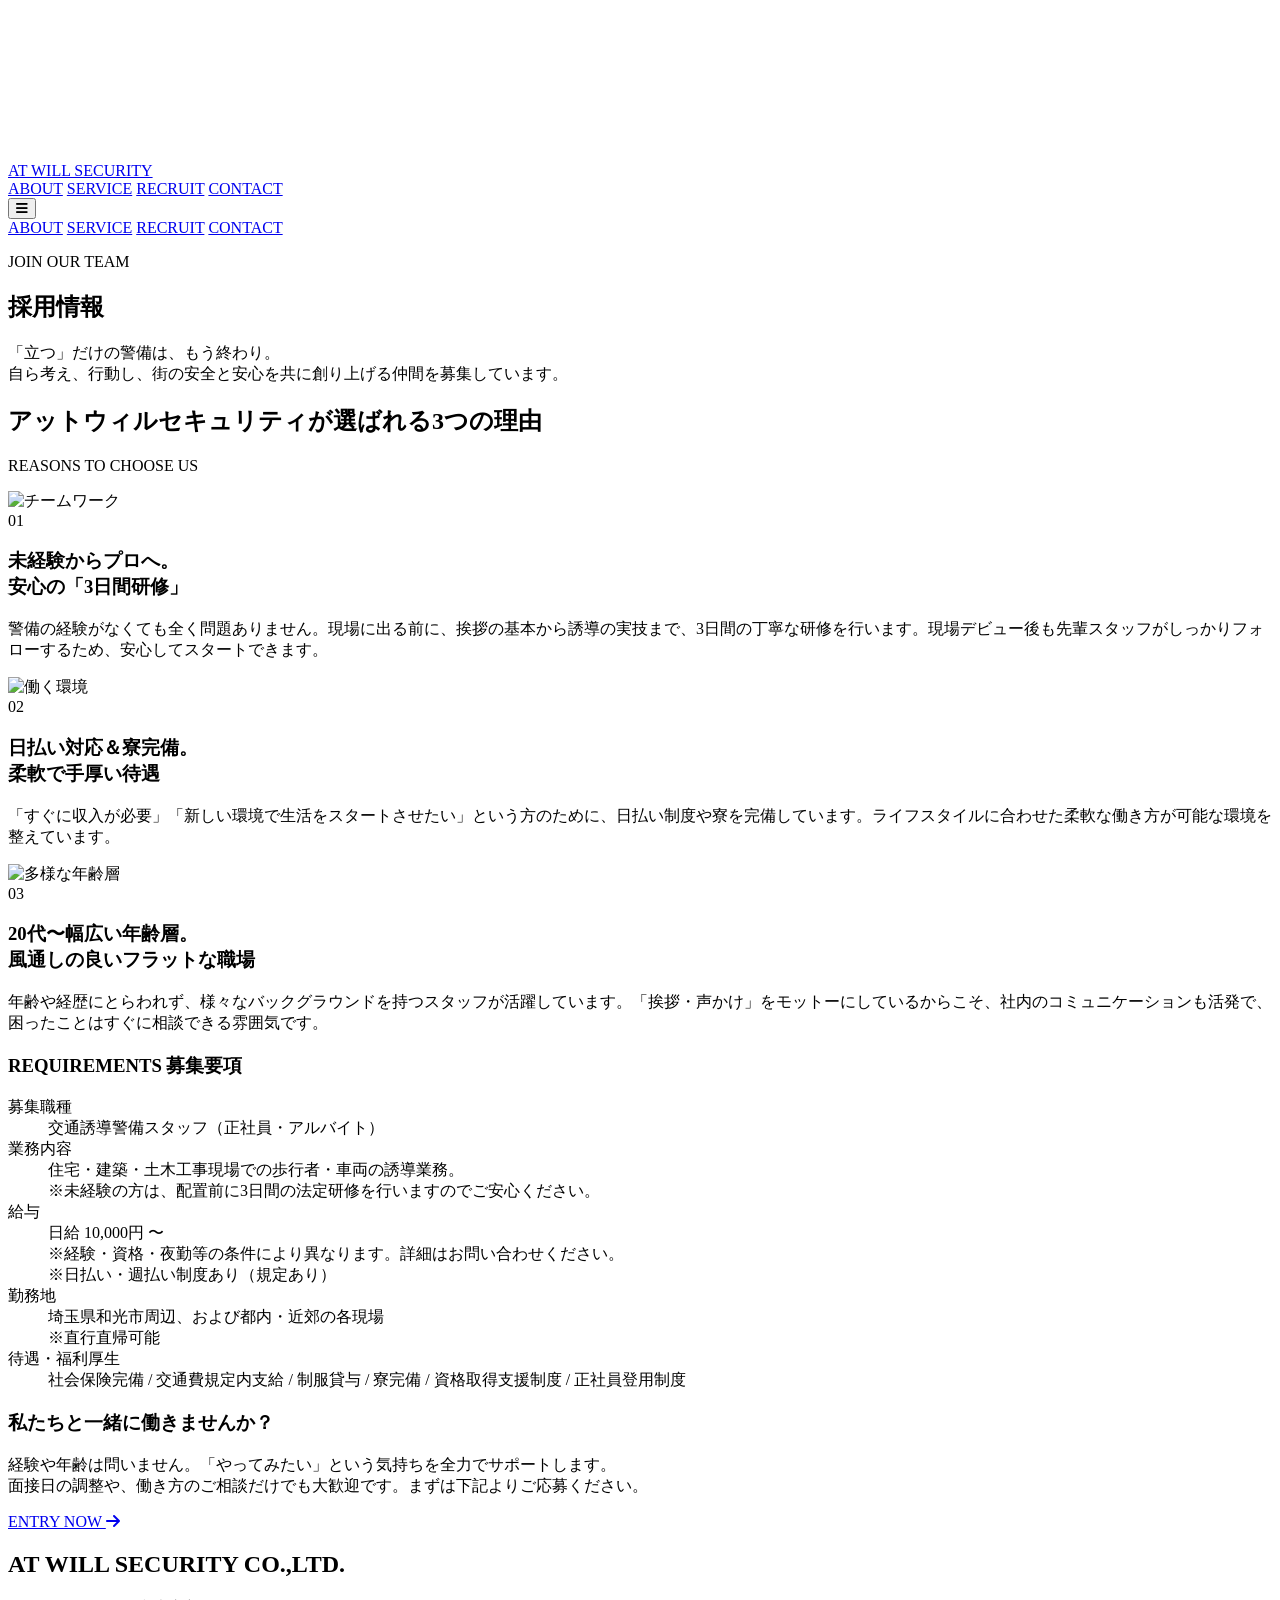
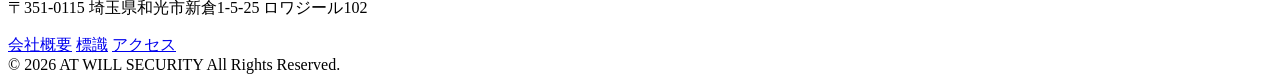
==== recruit.html @ ae8d3de5 "Create recruit.html" ====
<!DOCTYPE html>
<html lang="ja">
<head>
  <meta charset="UTF-8">
  <meta name="viewport" content="width=device-width, initial-scale=1.0">
  <title>採用情報 | アットウィルセキュリティ株式会社</title>
  <script src="https://cdn.tailwindcss.com"></script>
  <link href="https://fonts.googleapis.com/css2?family=Montserrat:wght@400;700&family=Noto+Sans+JP:wght@300;400;700;900&display=swap" rel="stylesheet">
  <link rel="stylesheet" href="https://cdnjs.cloudflare.com/ajax/libs/font-awesome/6.4.0/css/all.min.css">
  <link rel="stylesheet" href="style.css">
  <script>
    tailwind.config = {
      theme: {
        extend: {
          fontFamily: {
            sans: ['Noto Sans JP', 'sans-serif'],
            en: ['Montserrat', 'sans-serif'],
          },
          colors: {
            navy: { 900: '#0a192f', 800: '#112240' },
            accent: '#00e5ff',
          }
        }
      }
    }
  </script>
</head>
<body class="bg-navy-900 text-white font-sans antialiased">

  <!-- 動きのある背景 (Canvas) -->
  <canvas id="bg-canvas" class="fixed inset-0 z-0 pointer-events-none opacity-40"></canvas>

  <div class="relative z-10">
<!-- 共通ヘッダー -->
    <header class="fixed top-0 w-full flex justify-between items-center py-5 px-6 md:px-12 bg-navy-900/95 backdrop-blur-md border-b border-white/10 z-40">
      <div class="font-en font-bold text-lg md:text-xl tracking-wider">
        <a href="index.html" class="hover:text-accent transition-colors">AT WILL SECURITY</a>
      </div>
      <nav class="hidden md:flex gap-8 text-sm font-en tracking-widest">
        <a href="company.html" class="hover:text-accent transition-colors">ABOUT</a>
        <a href="service.html" class="hover:text-accent transition-colors">SERVICE</a>
        <a href="recruit.html" class="hover:text-accent transition-colors">RECRUIT</a>
        <a href="contact.html" class="hover:text-accent transition-colors">CONTACT</a>
      </nav>
      <!-- スマホ用メニューボタン -->
      <button id="mobile-menu-btn" class="md:hidden text-white focus:outline-none z-50">
        <i class="fa-solid fa-bars text-2xl"></i>
      </button>
    </header>

    <!-- 共通スマホメニュー -->
    <div id="mobile-menu" class="hidden fixed inset-0 bg-navy-900/95 backdrop-blur-lg z-30 flex flex-col justify-center items-center">
      <nav class="flex flex-col gap-8 text-xl font-en tracking-widest text-center">
        <a href="company.html" class="hover:text-accent transition-colors">ABOUT</a>
        <a href="service.html" class="hover:text-accent transition-colors">SERVICE</a>
        <a href="recruit.html" class="hover:text-accent transition-colors">RECRUIT</a>
        <a href="contact.html" class="hover:text-accent transition-colors">CONTACT</a>
      </nav>
    </div>
    
    <!-- ページタイトル (Hero) -->
    <section class="pt-40 pb-20 px-6 md:px-24 bg-gradient-to-b from-navy-800/80 to-navy-900/80">
      <div class="max-w-5xl mx-auto">
        <p class="text-accent font-en tracking-[0.3em] mb-4 text-sm">JOIN OUR TEAM</p>
        <h1 class="text-3xl md:text-5xl font-black mb-8 border-l-4 border-accent pl-6 leading-tight">
          採用情報
        </h1>
        <p class="text-gray-300 leading-relaxed max-w-3xl text-base md:text-lg">
          「立つ」だけの警備は、もう終わり。<br class="hidden md:block">
          自ら考え、行動し、街の安全と安心を共に創り上げる仲間を募集しています。
        </p>
      </div>
    </section>

    <!-- アットウィルが選ばれる理由 (Benefits) -->
    <div class="max-w-5xl mx-auto px-6 md:px-24 py-16">
      <div class="mb-16 text-center md:text-left">
        <h2 class="text-2xl md:text-3xl font-bold mb-2">アットウィルセキュリティが選ばれる<span class="text-accent">3つの理由</span></h2>
        <p class="text-gray-400 text-sm">REASONS TO CHOOSE US</p>
      </div>

      <!-- 理由1 -->
      <section class="mb-20 flex flex-col md:flex-row gap-10 items-center">
        <div class="md:w-1/2 w-full h-[250px] relative overflow-hidden group">
          <div class="absolute inset-0 bg-accent/20 z-10 mix-blend-overlay group-hover:bg-transparent transition duration-500"></div>
          <img src="https://images.unsplash.com/photo-1521737604893-d14cc237f11d?auto=format&fit=crop&q=80&w=800" alt="チームワーク" class="w-full h-full object-cover grayscale opacity-70 group-hover:grayscale-0 group-hover:opacity-100 transition duration-700">
        </div>
        <div class="md:w-1/2 border-l border-white/20 pl-8 py-4">
          <span class="text-accent font-en text-xl font-bold mb-2 block">01</span>
          <h3 class="text-xl md:text-2xl font-bold mb-4">未経験からプロへ。<br>安心の「3日間研修」</h3>
          <p class="text-gray-300 leading-loose text-sm md:text-base">
            警備の経験がなくても全く問題ありません。現場に出る前に、挨拶の基本から誘導の実技まで、3日間の丁寧な研修を行います。現場デビュー後も先輩スタッフがしっかりフォローするため、安心してスタートできます。
          </p>
        </div>
      </section>

      <!-- 理由2 -->
      <section class="mb-20 flex flex-col md:flex-row-reverse gap-10 items-center">
        <div class="md:w-1/2 w-full h-[250px] relative overflow-hidden group">
          <div class="absolute inset-0 bg-accent/20 z-10 mix-blend-overlay group-hover:bg-transparent transition duration-500"></div>
          <img src="https://images.unsplash.com/photo-1600880292203-757bb62b4baf?auto=format&fit=crop&q=80&w=800" alt="働く環境" class="w-full h-full object-cover grayscale opacity-70 group-hover:grayscale-0 group-hover:opacity-100 transition duration-700">
        </div>
        <div class="md:w-1/2 border-l md:border-l-0 md:border-r border-white/20 pl-8 md:pl-0 md:pr-8 py-4 text-left md:text-right">
          <span class="text-accent font-en text-xl font-bold mb-2 block">02</span>
          <h3 class="text-xl md:text-2xl font-bold mb-4">日払い対応＆寮完備。<br>柔軟で手厚い待遇</h3>
          <p class="text-gray-300 leading-loose text-sm md:text-base">
            「すぐに収入が必要」「新しい環境で生活をスタートさせたい」という方のために、日払い制度や寮を完備しています。ライフスタイルに合わせた柔軟な働き方が可能な環境を整えています。
          </p>
        </div>
      </section>

      <!-- 理由3 -->
      <section class="mb-24 flex flex-col md:flex-row gap-10 items-center">
        <div class="md:w-1/2 w-full h-[250px] relative overflow-hidden group">
          <div class="absolute inset-0 bg-accent/20 z-10 mix-blend-overlay group-hover:bg-transparent transition duration-500"></div>
          <img src="https://images.unsplash.com/photo-1556761175-5973dc0f32b7?auto=format&fit=crop&q=80&w=800" alt="多様な年齢層" class="w-full h-full object-cover grayscale opacity-70 group-hover:grayscale-0 group-hover:opacity-100 transition duration-700">
        </div>
        <div class="md:w-1/2 border-l border-white/20 pl-8 py-4">
          <span class="text-accent font-en text-xl font-bold mb-2 block">03</span>
          <h3 class="text-xl md:text-2xl font-bold mb-4">20代〜幅広い年齢層。<br>風通しの良いフラットな職場</h3>
          <p class="text-gray-300 leading-loose text-sm md:text-base">
            年齢や経歴にとらわれず、様々なバックグラウンドを持つスタッフが活躍しています。「挨拶・声かけ」をモットーにしているからこそ、社内のコミュニケーションも活発で、困ったことはすぐに相談できる雰囲気です。
          </p>
        </div>
      </section>

      <!-- 募集要項 (REQUIREMENTS) -->
      <section class="mb-24">
        <h3 class="text-2xl md:text-3xl font-bold mb-8 font-en tracking-wider border-b border-white/20 pb-4">REQUIREMENTS <span class="text-sm font-sans text-gray-400 font-normal ml-4">募集要項</span></h3>
        
        <!-- カードを使わないリストスタイルの要項 -->
        <dl class="divide-y divide-white/10 text-sm md:text-base">
          <div class="py-6 flex flex-col md:flex-row md:items-start gap-2 md:gap-8 hover:bg-white/5 transition px-4">
            <dt class="w-full md:w-1/4 font-bold text-accent">募集職種</dt>
            <dd class="w-full md:w-3/4 text-gray-200">交通誘導警備スタッフ（正社員・アルバイト）</dd>
          </div>
          <div class="py-6 flex flex-col md:flex-row md:items-start gap-2 md:gap-8 hover:bg-white/5 transition px-4">
            <dt class="w-full md:w-1/4 font-bold text-accent">業務内容</dt>
            <dd class="w-full md:w-3/4 text-gray-200 leading-relaxed">
              住宅・建築・土木工事現場での歩行者・車両の誘導業務。<br>
              ※未経験の方は、配置前に3日間の法定研修を行いますのでご安心ください。
            </dd>
          </div>
          <div class="py-6 flex flex-col md:flex-row md:items-start gap-2 md:gap-8 hover:bg-white/5 transition px-4">
            <dt class="w-full md:w-1/4 font-bold text-accent">給与</dt>
            <dd class="w-full md:w-3/4 text-gray-200">
              日給 10,000円 〜<br>
              <span class="text-xs text-gray-400 mt-1 block">※経験・資格・夜勤等の条件により異なります。詳細はお問い合わせください。<br>※日払い・週払い制度あり（規定あり）</span>
            </dd>
          </div>
          <div class="py-6 flex flex-col md:flex-row md:items-start gap-2 md:gap-8 hover:bg-white/5 transition px-4">
            <dt class="w-full md:w-1/4 font-bold text-accent">勤務地</dt>
            <dd class="w-full md:w-3/4 text-gray-200">埼玉県和光市周辺、および都内・近郊の各現場<br><span class="text-xs text-gray-400">※直行直帰可能</span></dd>
          </div>
          <div class="py-6 flex flex-col md:flex-row md:items-start gap-2 md:gap-8 hover:bg-white/5 transition px-4">
            <dt class="w-full md:w-1/4 font-bold text-accent">待遇・福利厚生</dt>
            <dd class="w-full md:w-3/4 text-gray-200 leading-relaxed">
              社会保険完備 / 交通費規定内支給 / 制服貸与 / 寮完備 / 資格取得支援制度 / 正社員登用制度
            </dd>
          </div>
        </dl>
      </section>

      <!-- 応募CTAセクション -->
      <section class="p-8 md:p-16 border border-accent/30 bg-navy-800/80 backdrop-blur-md text-center relative overflow-hidden">
        <!-- アクセントの光エフェクト -->
        <div class="absolute -top-20 -left-20 w-40 h-40 bg-accent rounded-full blur-[80px] opacity-20"></div>
        <div class="absolute -bottom-20 -right-20 w-40 h-40 bg-accent rounded-full blur-[80px] opacity-20"></div>
        
        <h3 class="text-2xl md:text-3xl font-bold mb-4 relative z-10">私たちと一緒に働きませんか？</h3>
        <p class="text-gray-300 leading-loose mb-10 text-sm md:text-base max-w-2xl mx-auto relative z-10">
          経験や年齢は問いません。「やってみたい」という気持ちを全力でサポートします。<br>
          面接日の調整や、働き方のご相談だけでも大歓迎です。まずは下記よりご応募ください。
        </p>
        <a href="mailto:info@atwill-security.com" class="relative z-10 inline-flex items-center justify-center gap-4 bg-accent text-navy-900 px-12 py-5 font-en font-bold tracking-widest hover:bg-white hover:text-navy-900 transition-all duration-300 shadow-[0_0_20px_rgba(0,229,255,0.4)] hover:shadow-[0_0_30px_rgba(255,255,255,0.6)]">
          ENTRY NOW
          <i class="fa-solid fa-arrow-right"></i>
        </a>
      </section>

    </div>

    <!-- フッター -->
    <footer class="border-t border-white/10 py-12 px-6 md:px-24 flex flex-col md:flex-row justify-between items-center bg-navy-900 mt-20 relative z-20">
      <div class="mb-6 md:mb-0 text-center md:text-left">
        <h2 class="font-en font-bold text-xl mb-3 tracking-widest">AT WILL SECURITY CO.,LTD.</h2>
        <p class="text-sm text-gray-400 mb-1">〒351-0115 埼玉県和光市新倉1-5-25 ロワジール102</p>
        <div class="flex justify-center md:justify-start gap-4 text-xs font-en text-gray-500 mt-4">
          <a href="#" class="hover:text-white transition">会社概要</a>
          <a href="#" class="hover:text-white transition">標識</a>
          <a href="#" class="hover:text-white transition">アクセス</a>
        </div>
      </div>
      <div class="text-gray-500 text-xs font-en tracking-widest">
        &copy; 2026 AT WILL SECURITY All Rights Reserved.
      </div>
    </footer>
  </div>

  <!-- JS読み込み -->
  <script src="script.js"></script>
</body>
</html>
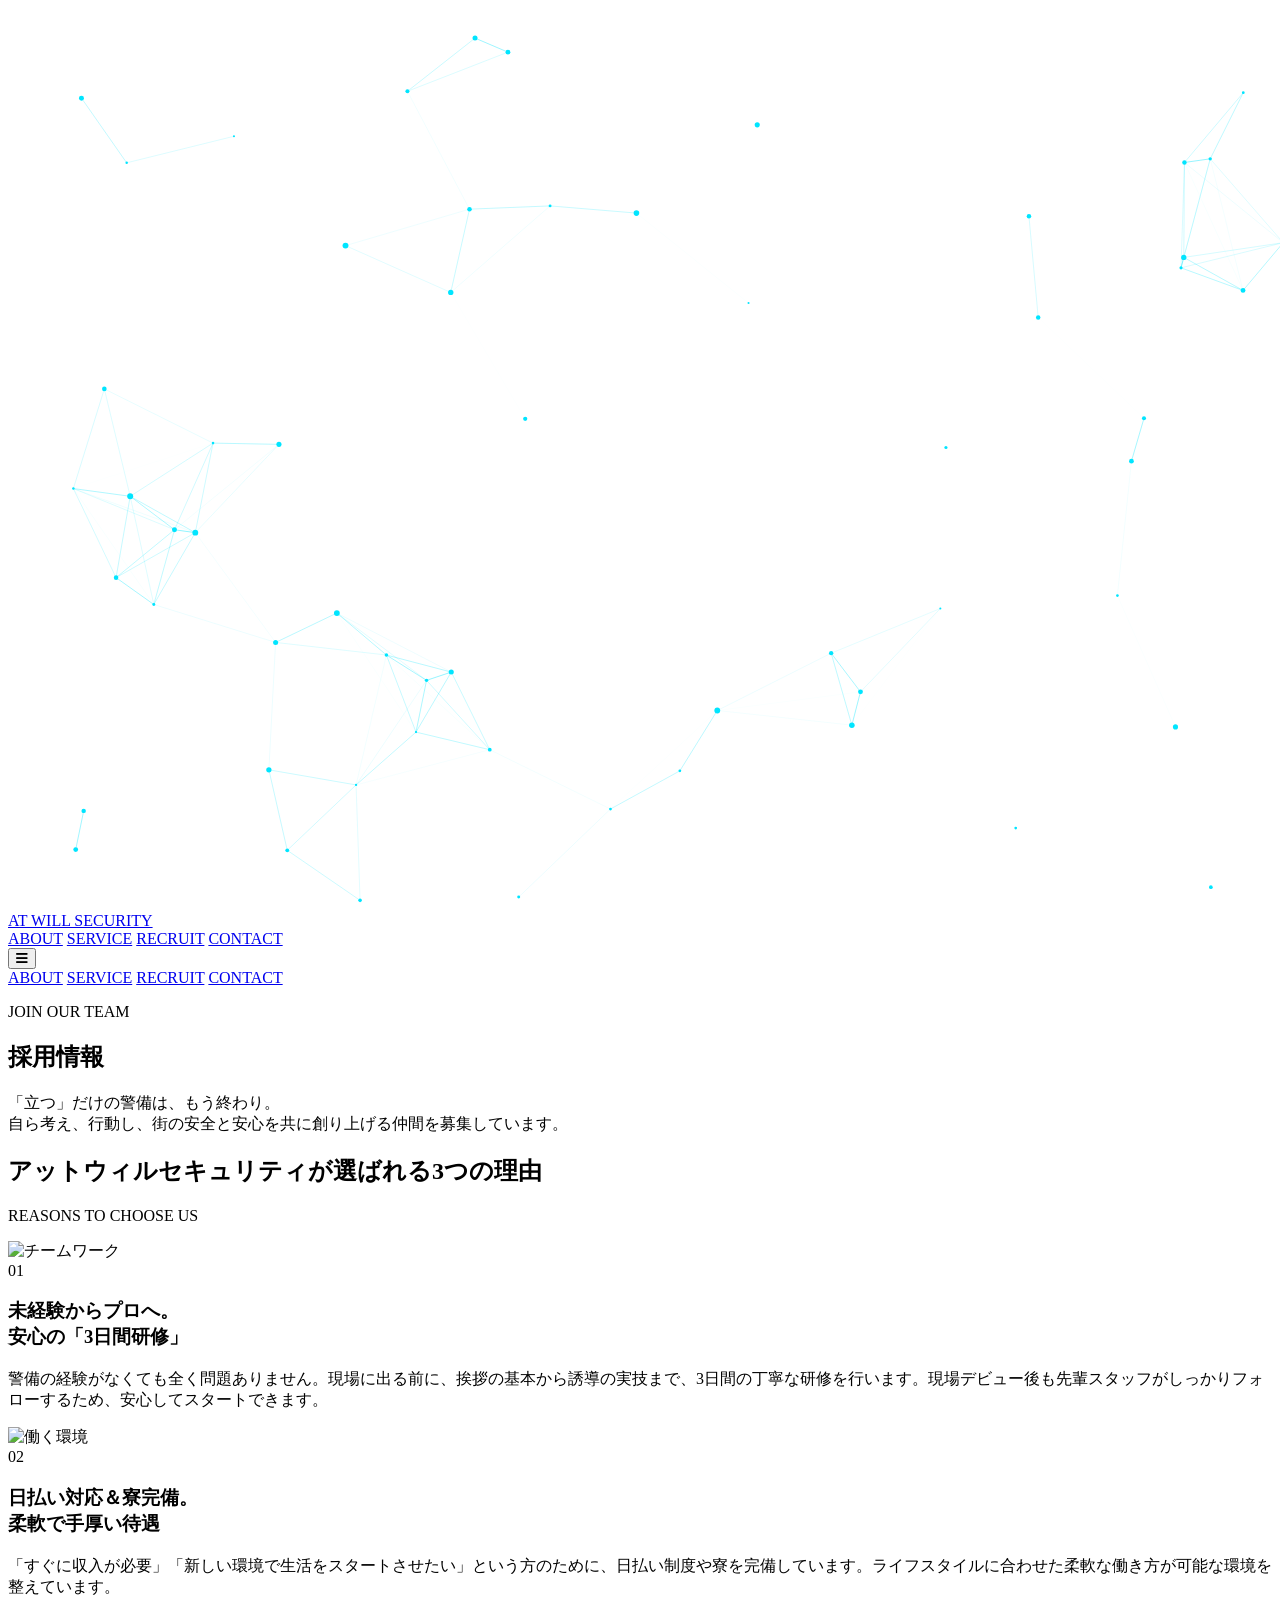
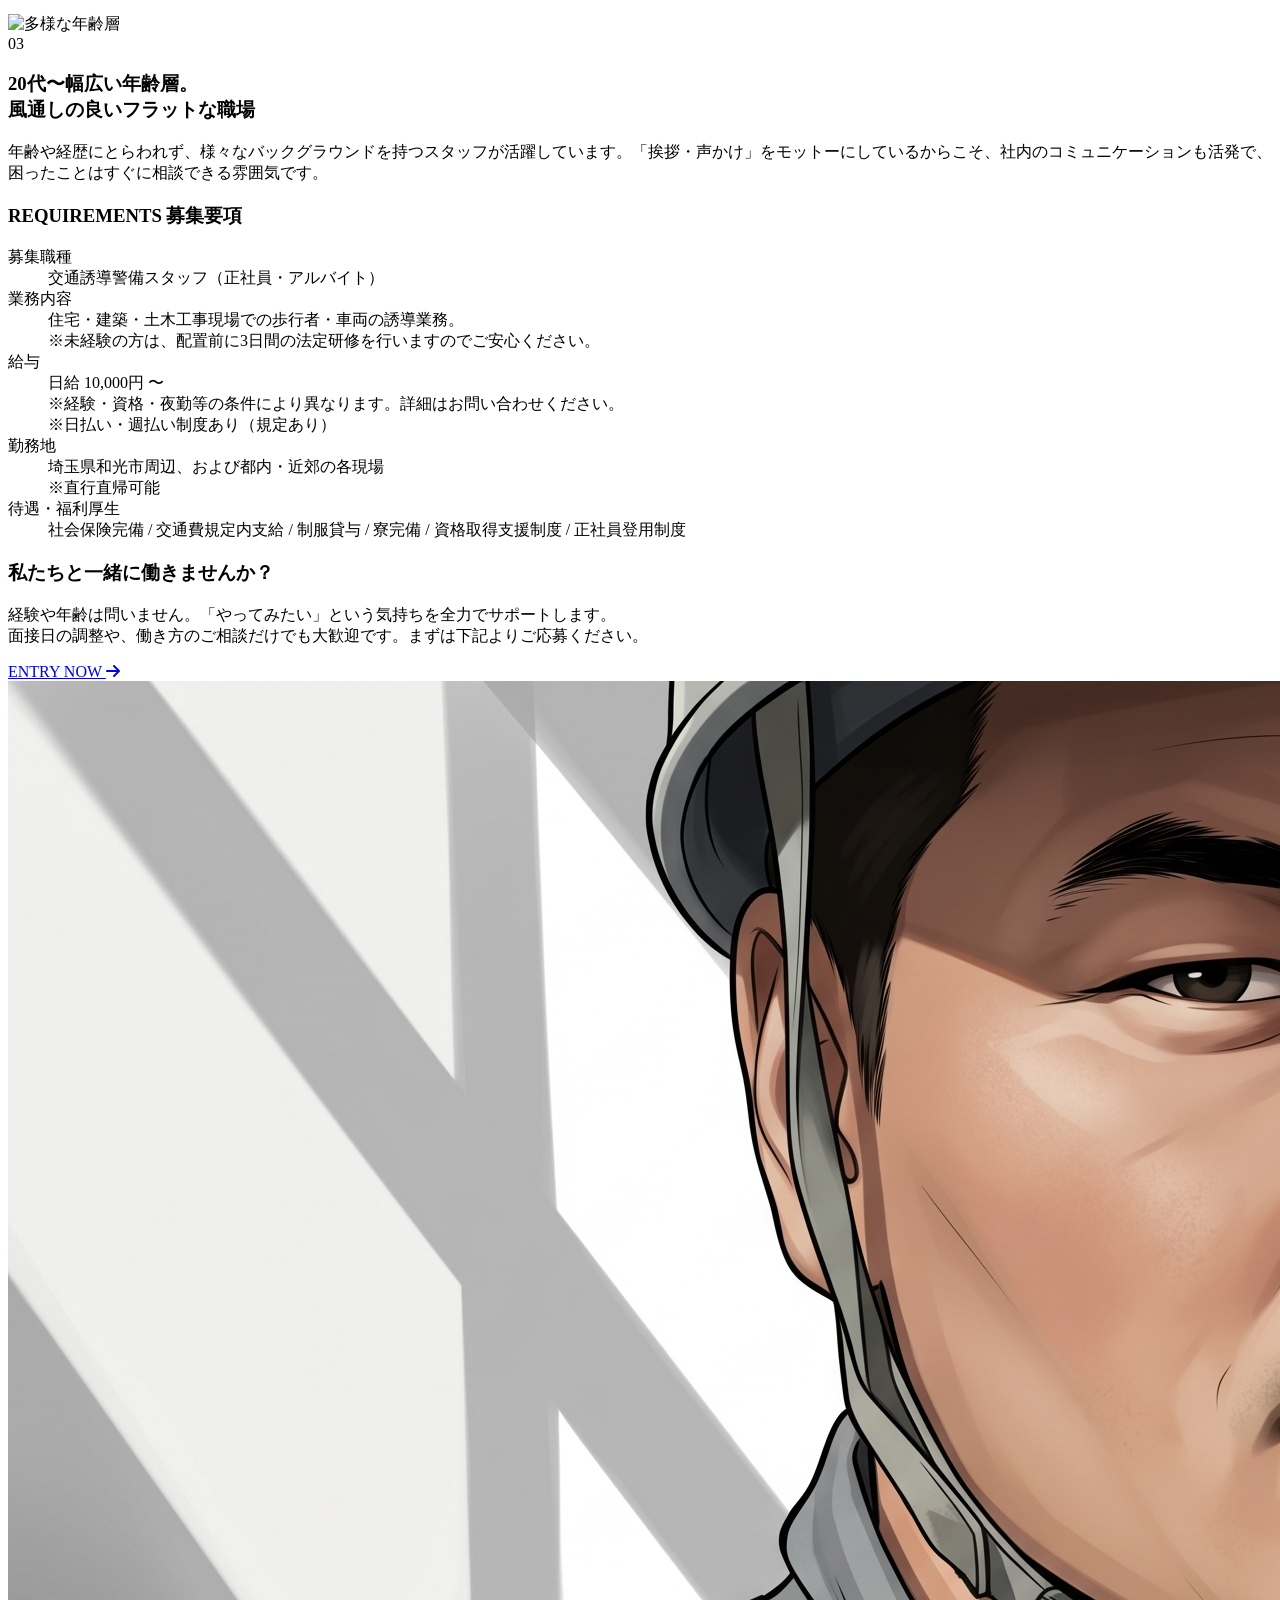
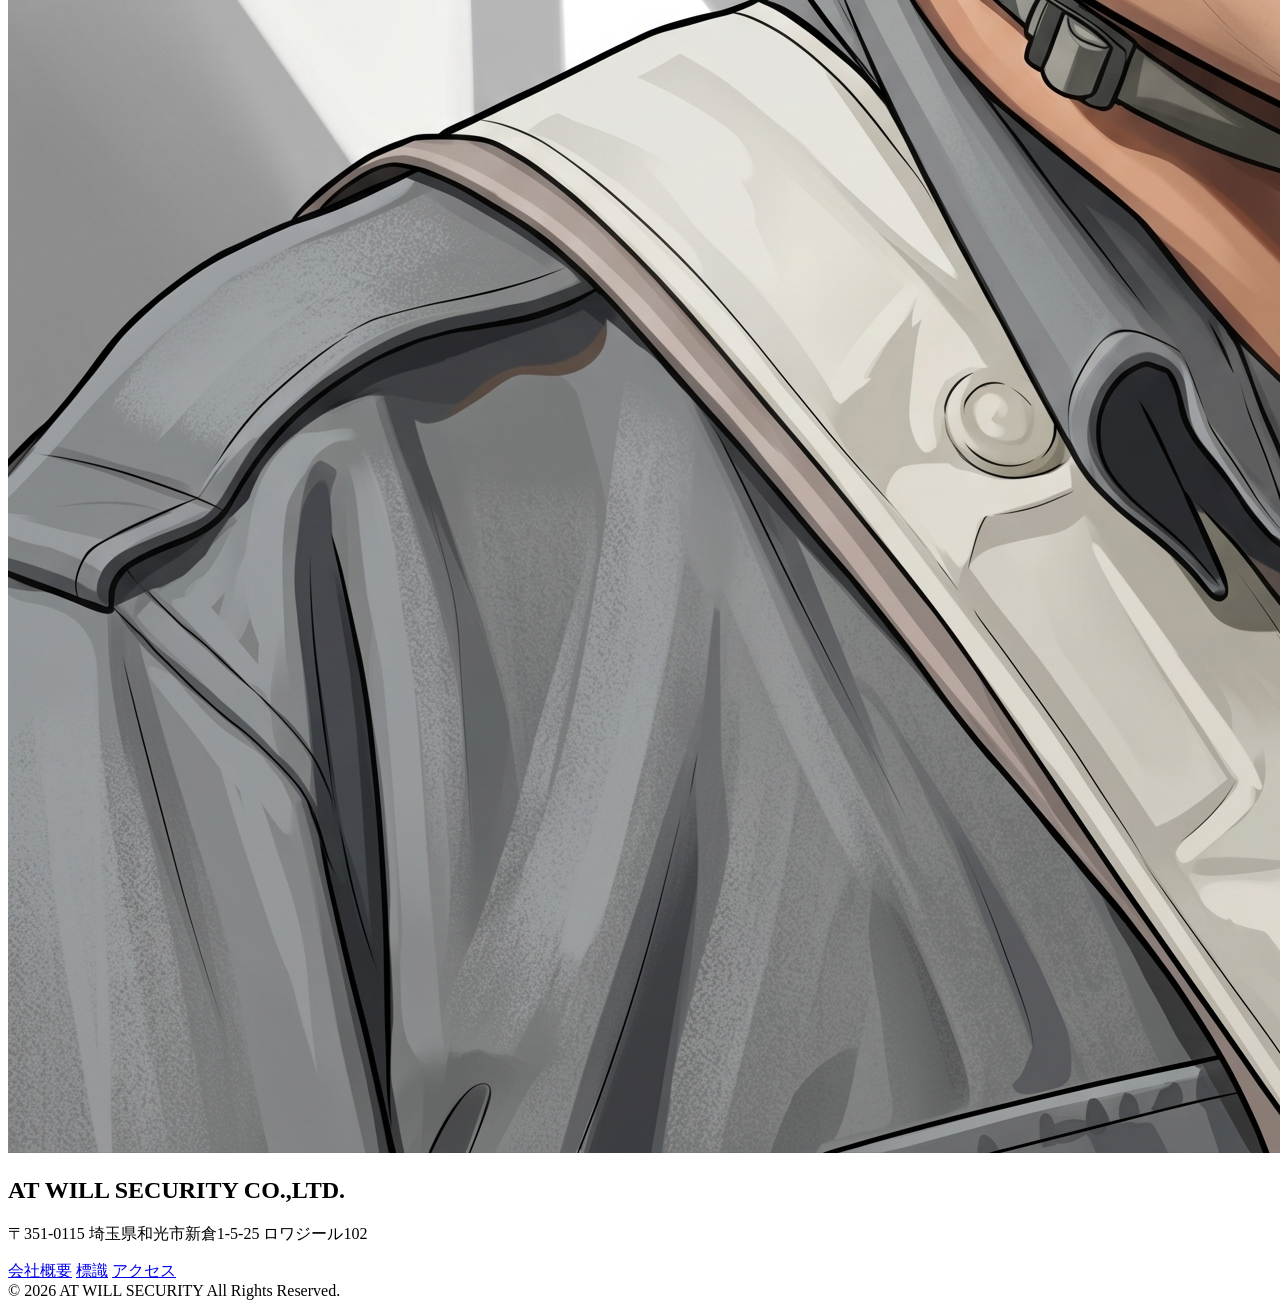
==== commit 3750d880: "Revise CTA section layout and update links" ====
--- a/recruit.html
+++ b/recruit.html
@@ -160,25 +160,33 @@
           </div>
         </dl>
       </section>
-
-      <!-- 応募CTAセクション -->
-      <section class="p-8 md:p-16 border border-accent/30 bg-navy-800/80 backdrop-blur-md text-center relative overflow-hidden">
+<!-- 応募CTAセクション -->
+      <section class="p-8 md:p-12 border border-accent/30 bg-navy-800/80 backdrop-blur-md relative overflow-hidden flex flex-col md:flex-row items-center justify-between gap-10 max-w-5xl mx-auto rounded-xl mb-10 shadow-2xl">
         <!-- アクセントの光エフェクト -->
-        <div class="absolute -top-20 -left-20 w-40 h-40 bg-accent rounded-full blur-[80px] opacity-20"></div>
-        <div class="absolute -bottom-20 -right-20 w-40 h-40 bg-accent rounded-full blur-[80px] opacity-20"></div>
+        <div class="absolute -top-20 -left-20 w-40 h-40 bg-accent rounded-full blur-[80px] opacity-20 pointer-events-none"></div>
+        <div class="absolute -bottom-20 -right-20 w-40 h-40 bg-accent rounded-full blur-[80px] opacity-20 pointer-events-none"></div>
         
-        <h3 class="text-2xl md:text-3xl font-bold mb-4 relative z-10">私たちと一緒に働きませんか？</h3>
-        <p class="text-gray-300 leading-loose mb-10 text-sm md:text-base max-w-2xl mx-auto relative z-10">
-          経験や年齢は問いません。「やってみたい」という気持ちを全力でサポートします。<br>
-          面接日の調整や、働き方のご相談だけでも大歓迎です。まずは下記よりご応募ください。
-        </p>
-        <a href="mailto:info@atwill-security.com" class="relative z-10 inline-flex items-center justify-center gap-4 bg-accent text-navy-900 px-12 py-5 font-en font-bold tracking-widest hover:bg-white hover:text-navy-900 transition-all duration-300 shadow-[0_0_20px_rgba(0,229,255,0.4)] hover:shadow-[0_0_30px_rgba(255,255,255,0.6)]">
-          ENTRY NOW
-          <i class="fa-solid fa-arrow-right"></i>
-        </a>
-      </section>
-
-    </div>
+        <!-- テキストエリア (左側) -->
+        <div class="relative z-10 w-full md:w-3/5 text-center md:text-left">
+          <h3 class="text-2xl md:text-3xl font-bold mb-4">私たちと一緒に働きませんか？</h3>
+          <p class="text-gray-300 leading-loose mb-10 text-sm md:text-base">
+            経験や年齢は問いません。「やってみたい」という気持ちを全力でサポートします。<br class="hidden md:block">
+            面接日の調整や、働き方のご相談だけでも大歓迎です。まずは下記よりご応募ください。
+          </p>
+          <a href="contact.html" class="relative z-10 inline-flex items-center justify-center gap-4 bg-accent text-navy-900 px-10 md:px-12 py-4 md:py-5 font-en font-bold tracking-widest hover:bg-white hover:text-navy-900 transition-all duration-300 shadow-[0_0_20px_rgba(0,229,255,0.4)] hover:shadow-[0_0_30px_rgba(255,255,255,0.6)]">
+            ENTRY NOW
+            <i class="fa-solid fa-arrow-right"></i>
+          </a>
+        </div>
+
+        <!-- イラストエリア (右側) -->
+        <div class="relative z-10 w-full md:w-2/5 flex justify-center md:justify-end">
+          <!-- 画像をサイトのトーンに合わせて装飾 -->
+          <div class="relative w-48 h-48 md:w-64 md:h-64 overflow-hidden rounded-2xl border border-white/20 shadow-[0_0_30px_rgba(0,229,255,0.15)]">
+             <img src="image/person1.jpg" alt="警備スタッフのイラスト" class="w-full h-full object-cover grayscale-[20%] hover:grayscale-0 transition duration-500">
+          </div>
+        </div>
+      </section>
 
     <!-- フッター -->
     <footer class="border-t border-white/10 py-12 px-6 md:px-24 flex flex-col md:flex-row justify-between items-center bg-navy-900 mt-20 relative z-20">
--- a/style.css
+++ b/style.css
@@ -0,0 +1,34 @@
+/* オープニングテキストのアニメーション */
+.loader-text {
+  animation: revealText 2.5s cubic-bezier(0.16, 1, 0.3, 1) forwards;
+}
+
+@keyframes revealText {
+  0% {
+    opacity: 0;
+    letter-spacing: 0.1em;
+    transform: translateY(20px);
+    filter: blur(4px);
+  }
+  50% {
+    opacity: 1;
+    filter: blur(0);
+  }
+  100% {
+    opacity: 1;
+    letter-spacing: 0.4em; /* 広がりながら定着 */
+    transform: translateY(0);
+  }
+}
+
+/* スクロールバーのカスタマイズ（モダンな細いバー） */
+::-webkit-scrollbar {
+  width: 8px;
+}
+::-webkit-scrollbar-track {
+  background: #0a192f;
+}
+::-webkit-scrollbar-thumb {
+  background: #00e5ff;
+  border-radius: 4px;
+}
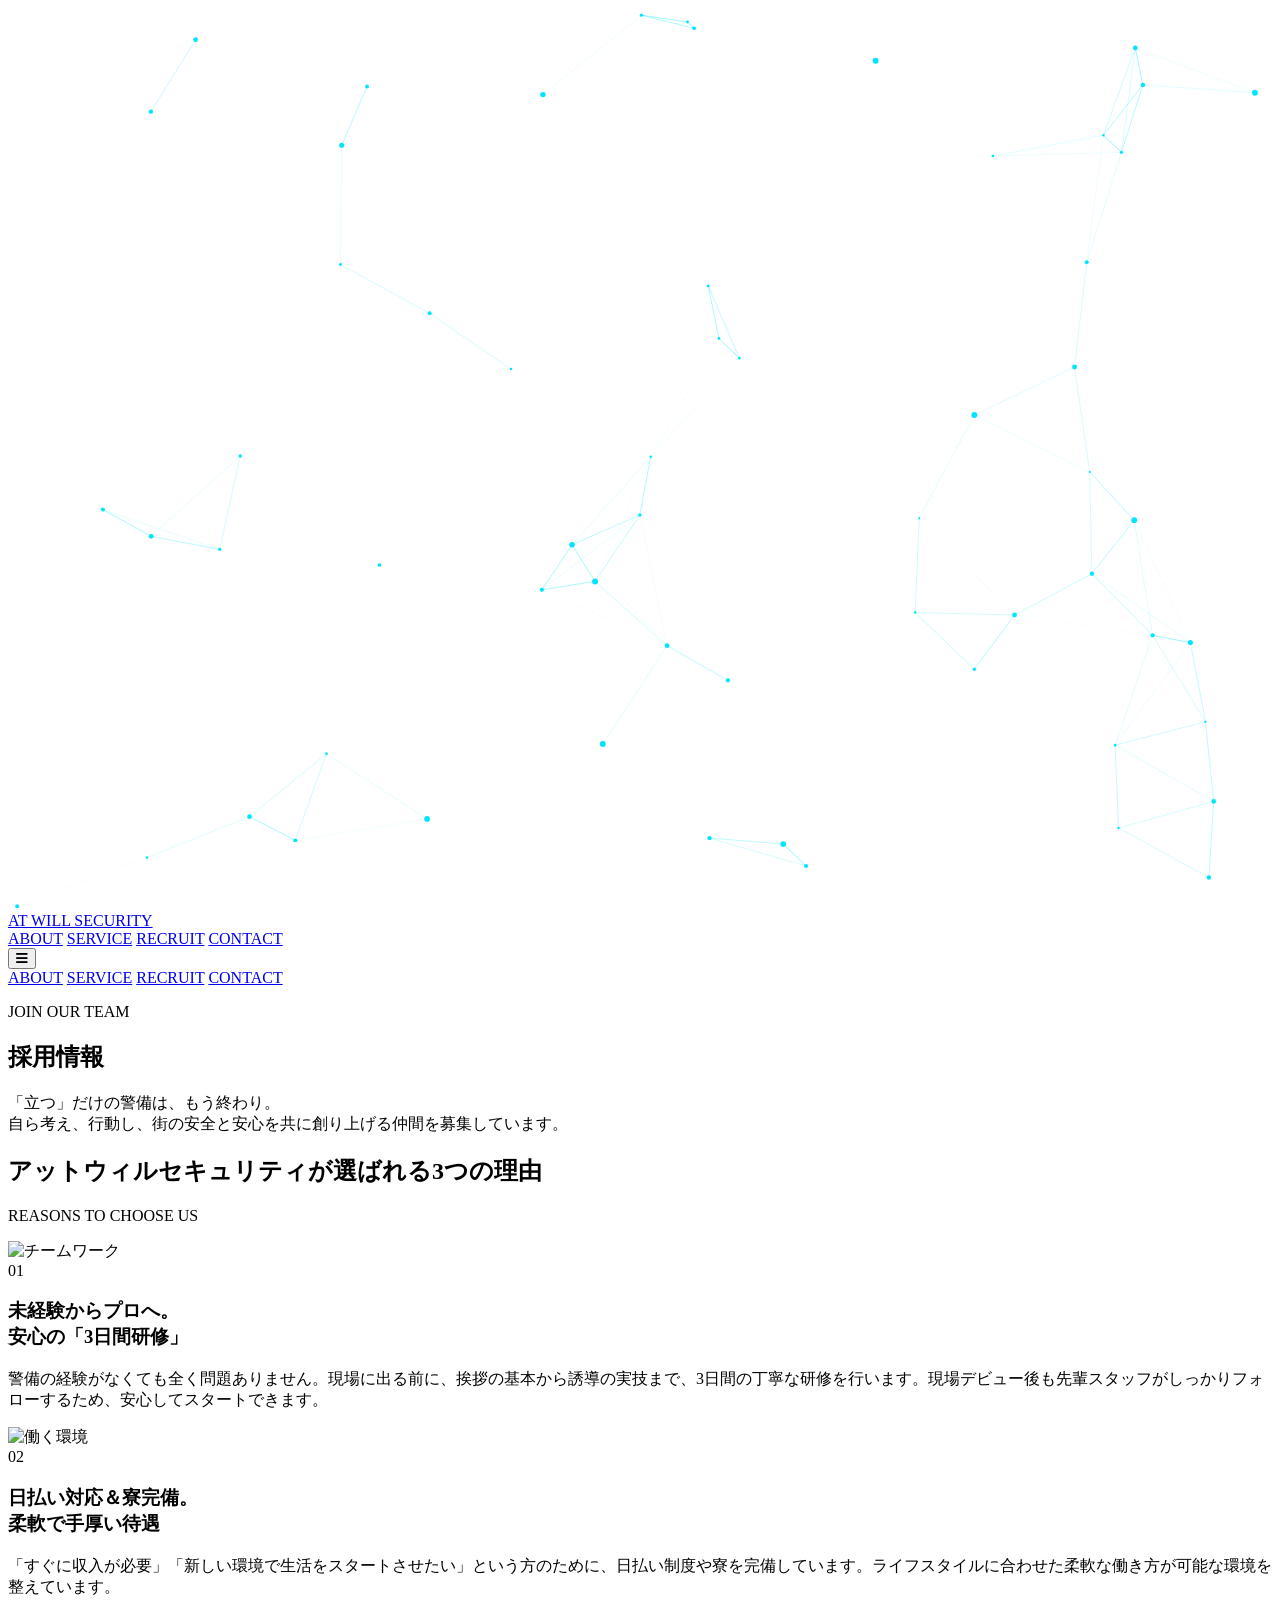
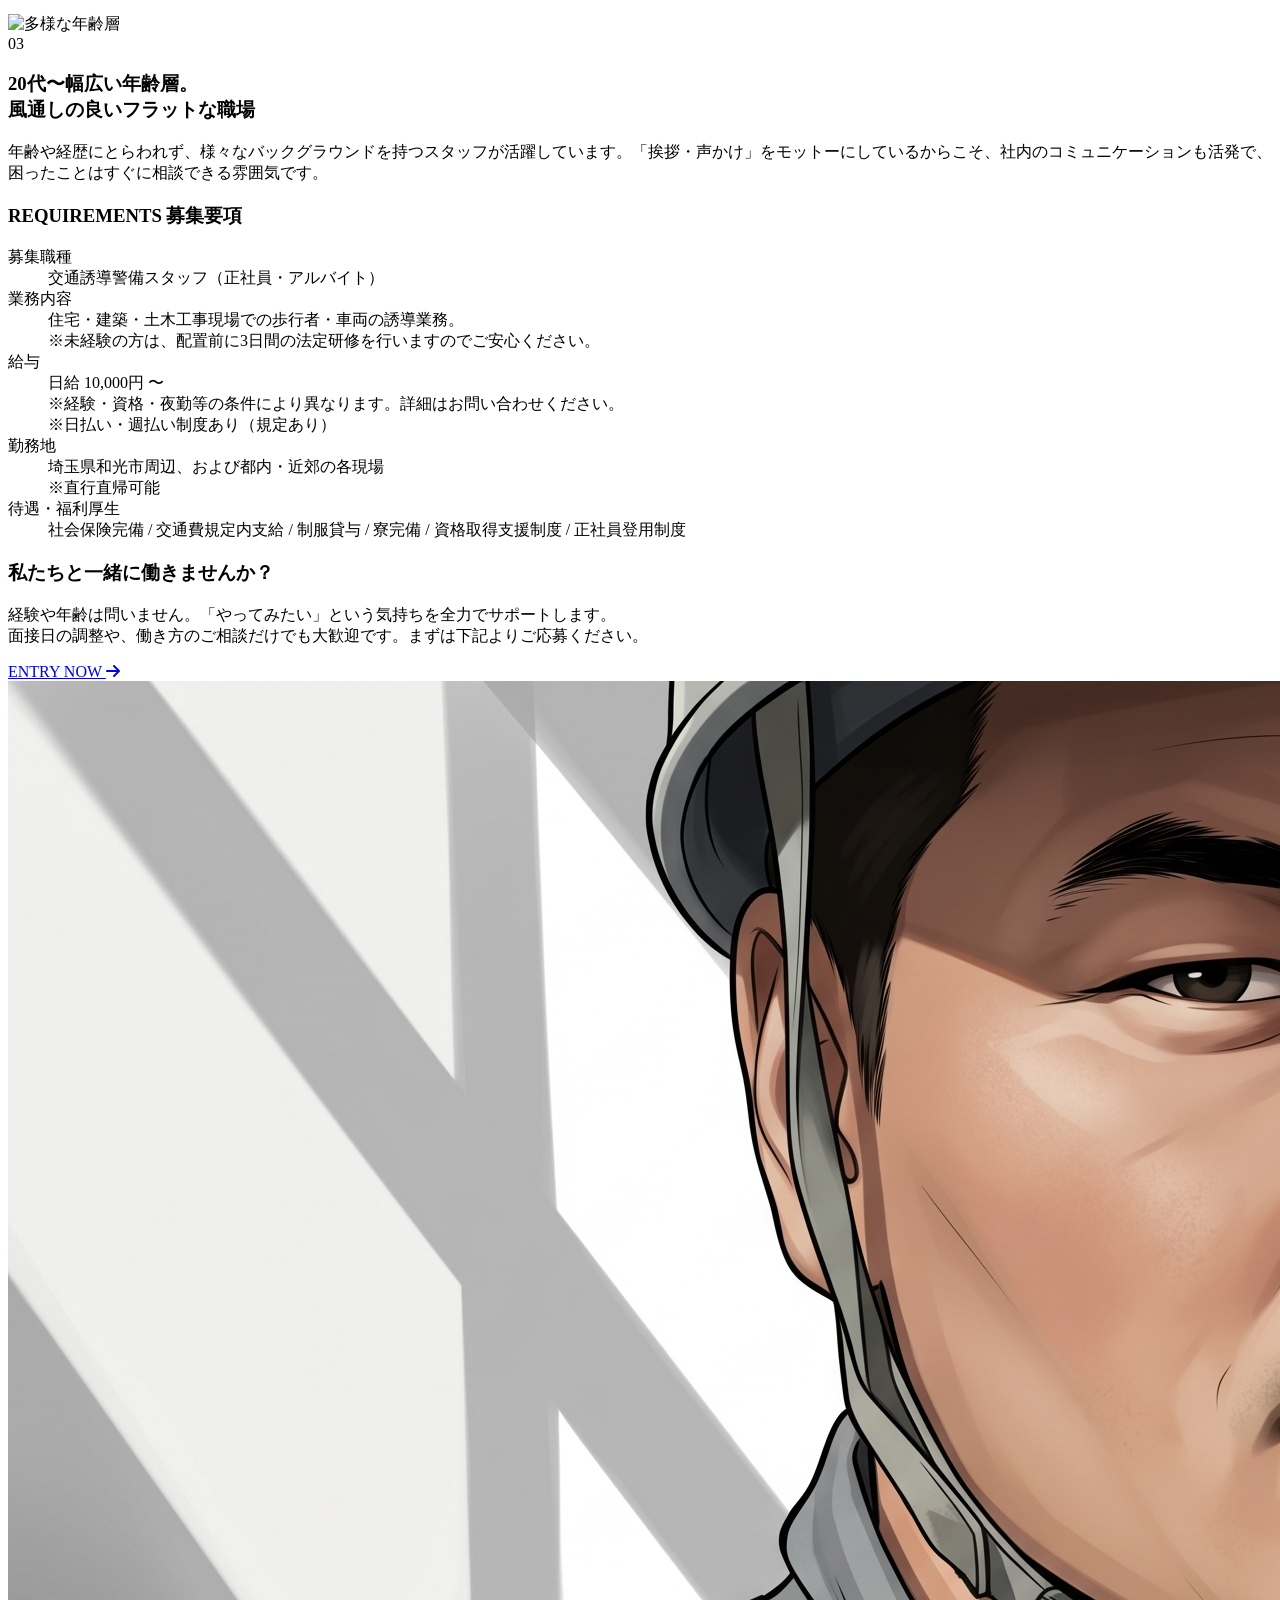
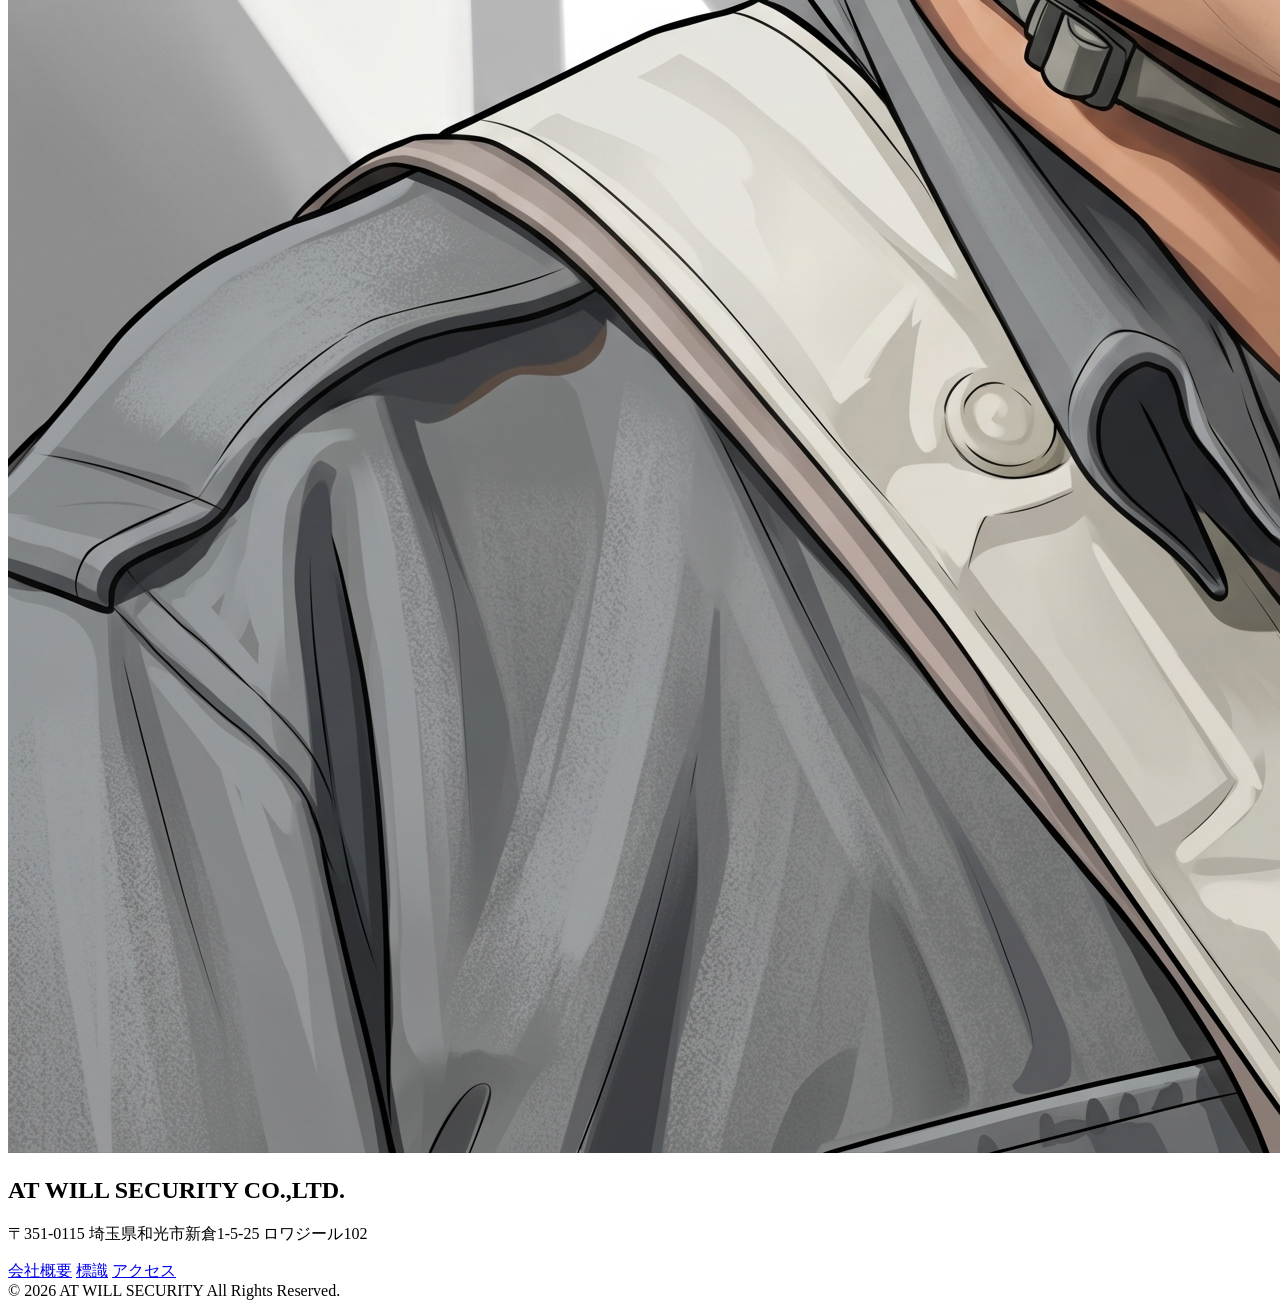
==== commit 54f56df3: "Refactor recruitment section for better readability Updated the layout and styling of the recruitmen" ====
--- a/recruit.html
+++ b/recruit.html
@@ -168,12 +168,18 @@
         
         <!-- テキストエリア (左側) -->
         <div class="relative z-10 w-full md:w-3/5 text-center md:text-left">
-          <h3 class="text-2xl md:text-3xl font-bold mb-4">私たちと一緒に働きませんか？</h3>
+          <!-- 見出し：単語の途中で改行されないように inline-block でグループ化 -->
+          <h3 class="text-2xl lg:text-3xl font-bold mb-5 leading-tight">
+            <span class="inline-block">私たちと一緒に</span><span class="inline-block">働きませんか？</span>
+          </h3>
+          
+          <!-- 本文：フレーズごとに inline-block で囲み、美しい文字組みを維持 -->
           <p class="text-gray-300 leading-loose mb-10 text-sm md:text-base">
-            経験や年齢は問いません。「やってみたい」という気持ちを全力でサポートします。<br class="hidden md:block">
-            面接日の調整や、働き方のご相談だけでも大歓迎です。まずは下記よりご応募ください。
-          </p>
-          <a href="contact.html" class="relative z-10 inline-flex items-center justify-center gap-4 bg-accent text-navy-900 px-10 md:px-12 py-4 md:py-5 font-en font-bold tracking-widest hover:bg-white hover:text-navy-900 transition-all duration-300 shadow-[0_0_20px_rgba(0,229,255,0.4)] hover:shadow-[0_0_30px_rgba(255,255,255,0.6)]">
+            経験や年齢は問いません。<span class="inline-block">「やってみたい」という気持ちを</span><span class="inline-block">全力でサポートします。</span><br class="hidden lg:block">
+            面接日の調整や、<span class="inline-block">働き方のご相談だけでも大歓迎です。</span><span class="inline-block">まずは下記よりご応募ください。</span>
+          </p>
+          
+          <a href="contact.html" class="relative z-10 inline-flex items-center justify-center gap-4 bg-accent text-navy-900 px-10 md:px-12 py-4 md:py-5 font-en font-bold tracking-widest hover:bg-white hover:text-navy-900 transition-all duration-300 shadow-[0_0_20px_rgba(0,229,255,0.4)] hover:shadow-[0_0_30px_rgba(255,255,255,0.6)] mt-2">
             ENTRY NOW
             <i class="fa-solid fa-arrow-right"></i>
           </a>
